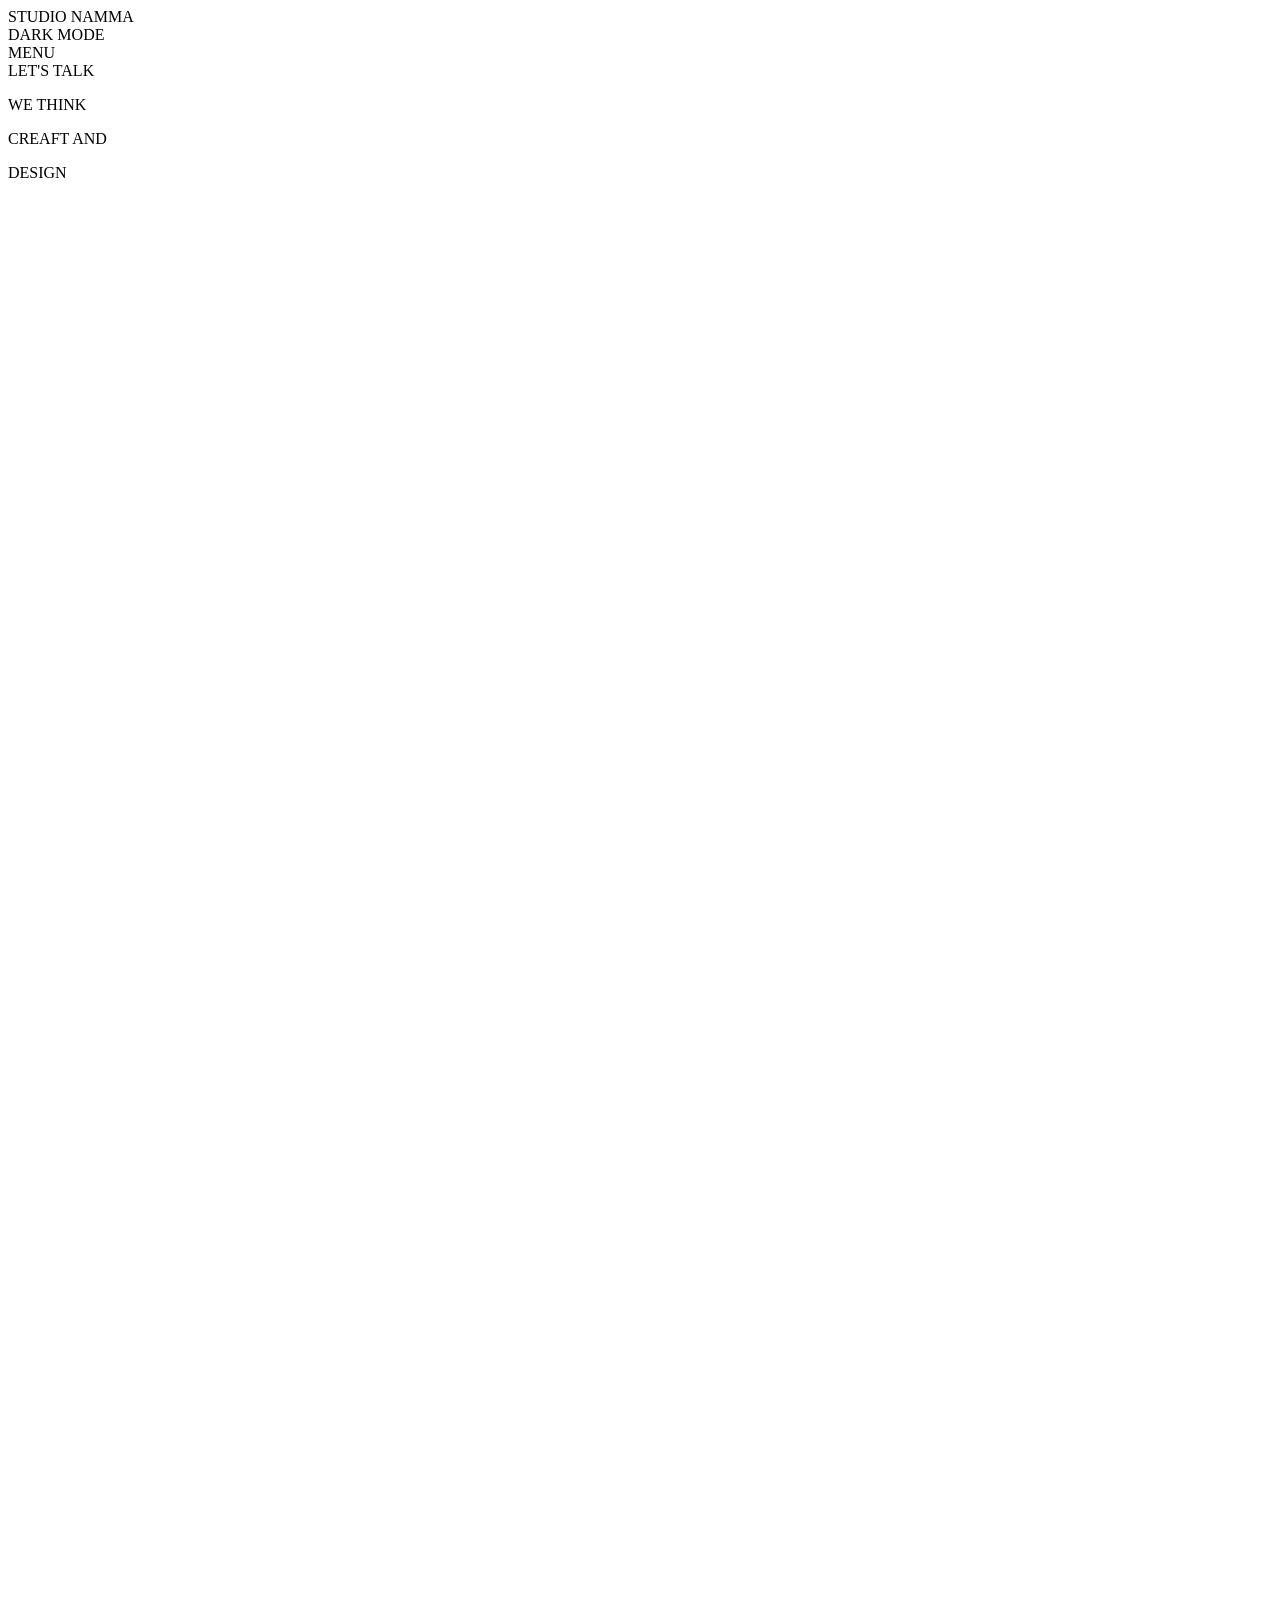
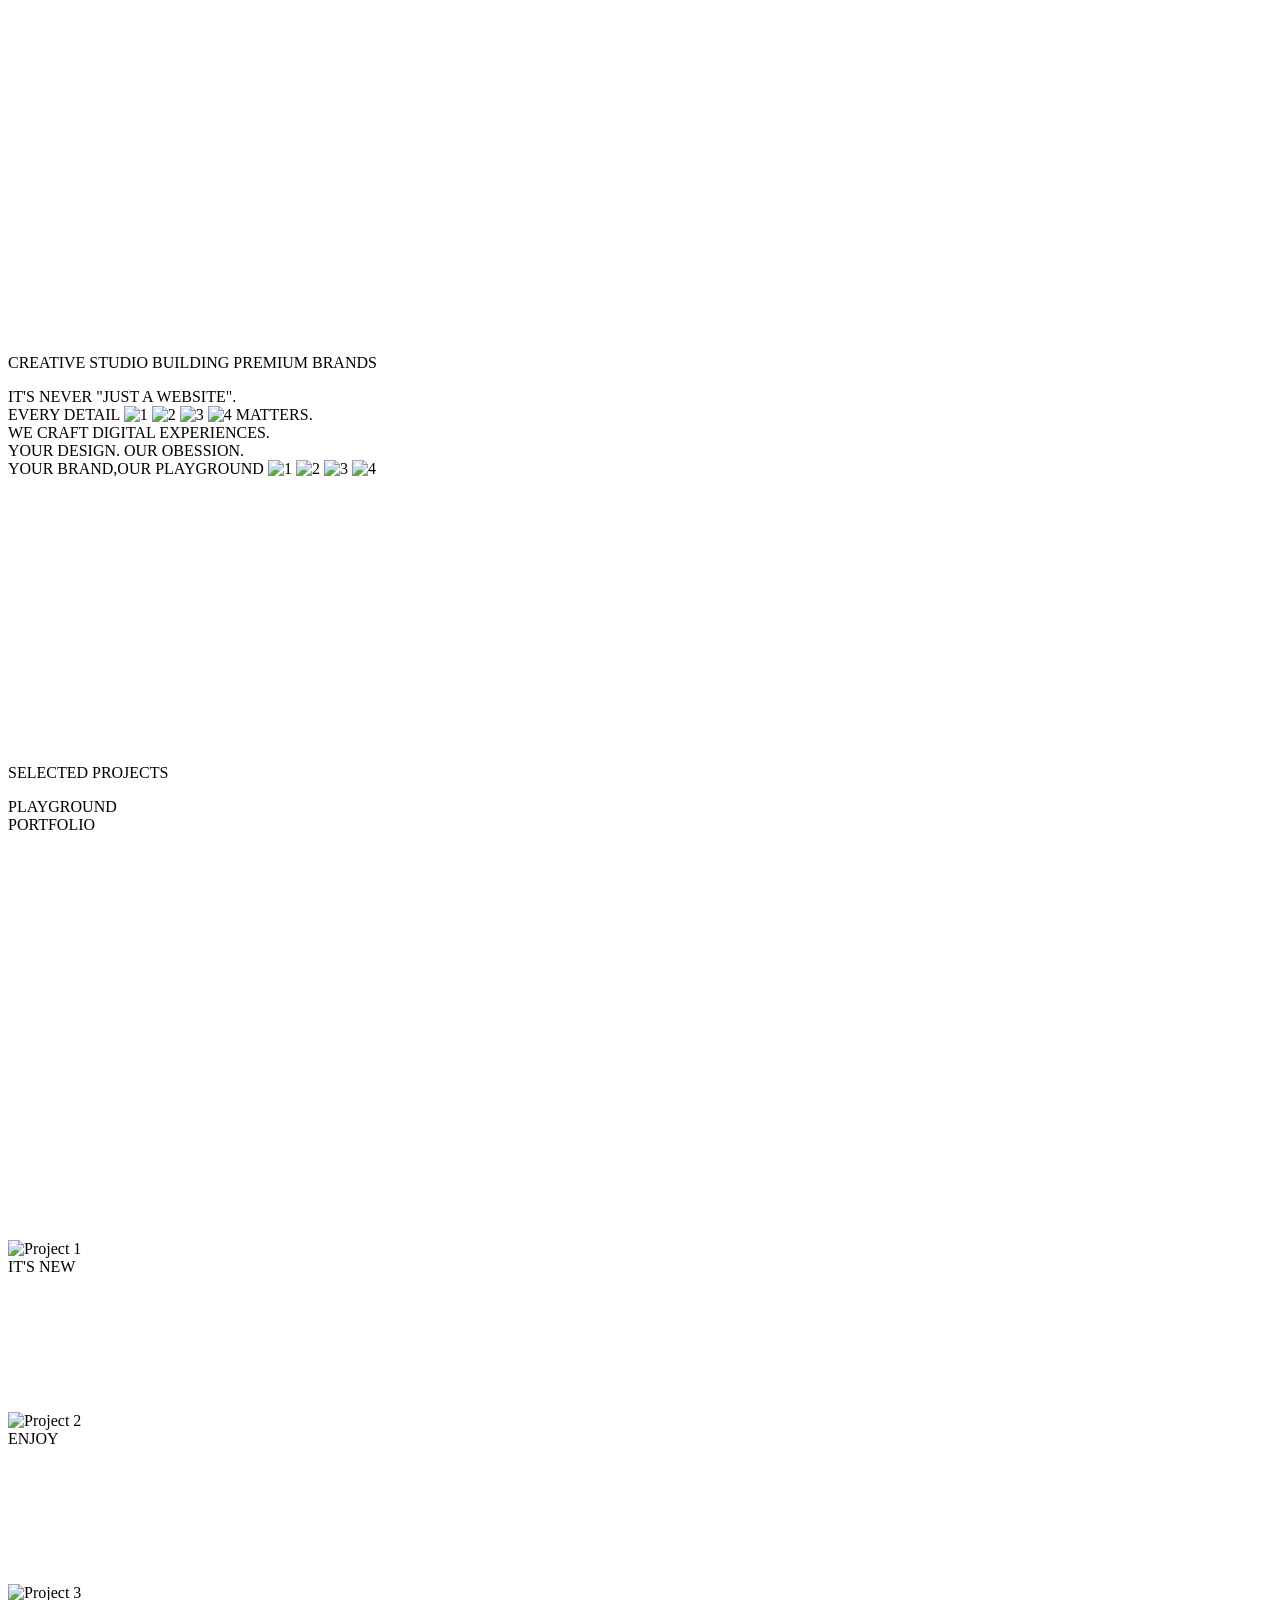
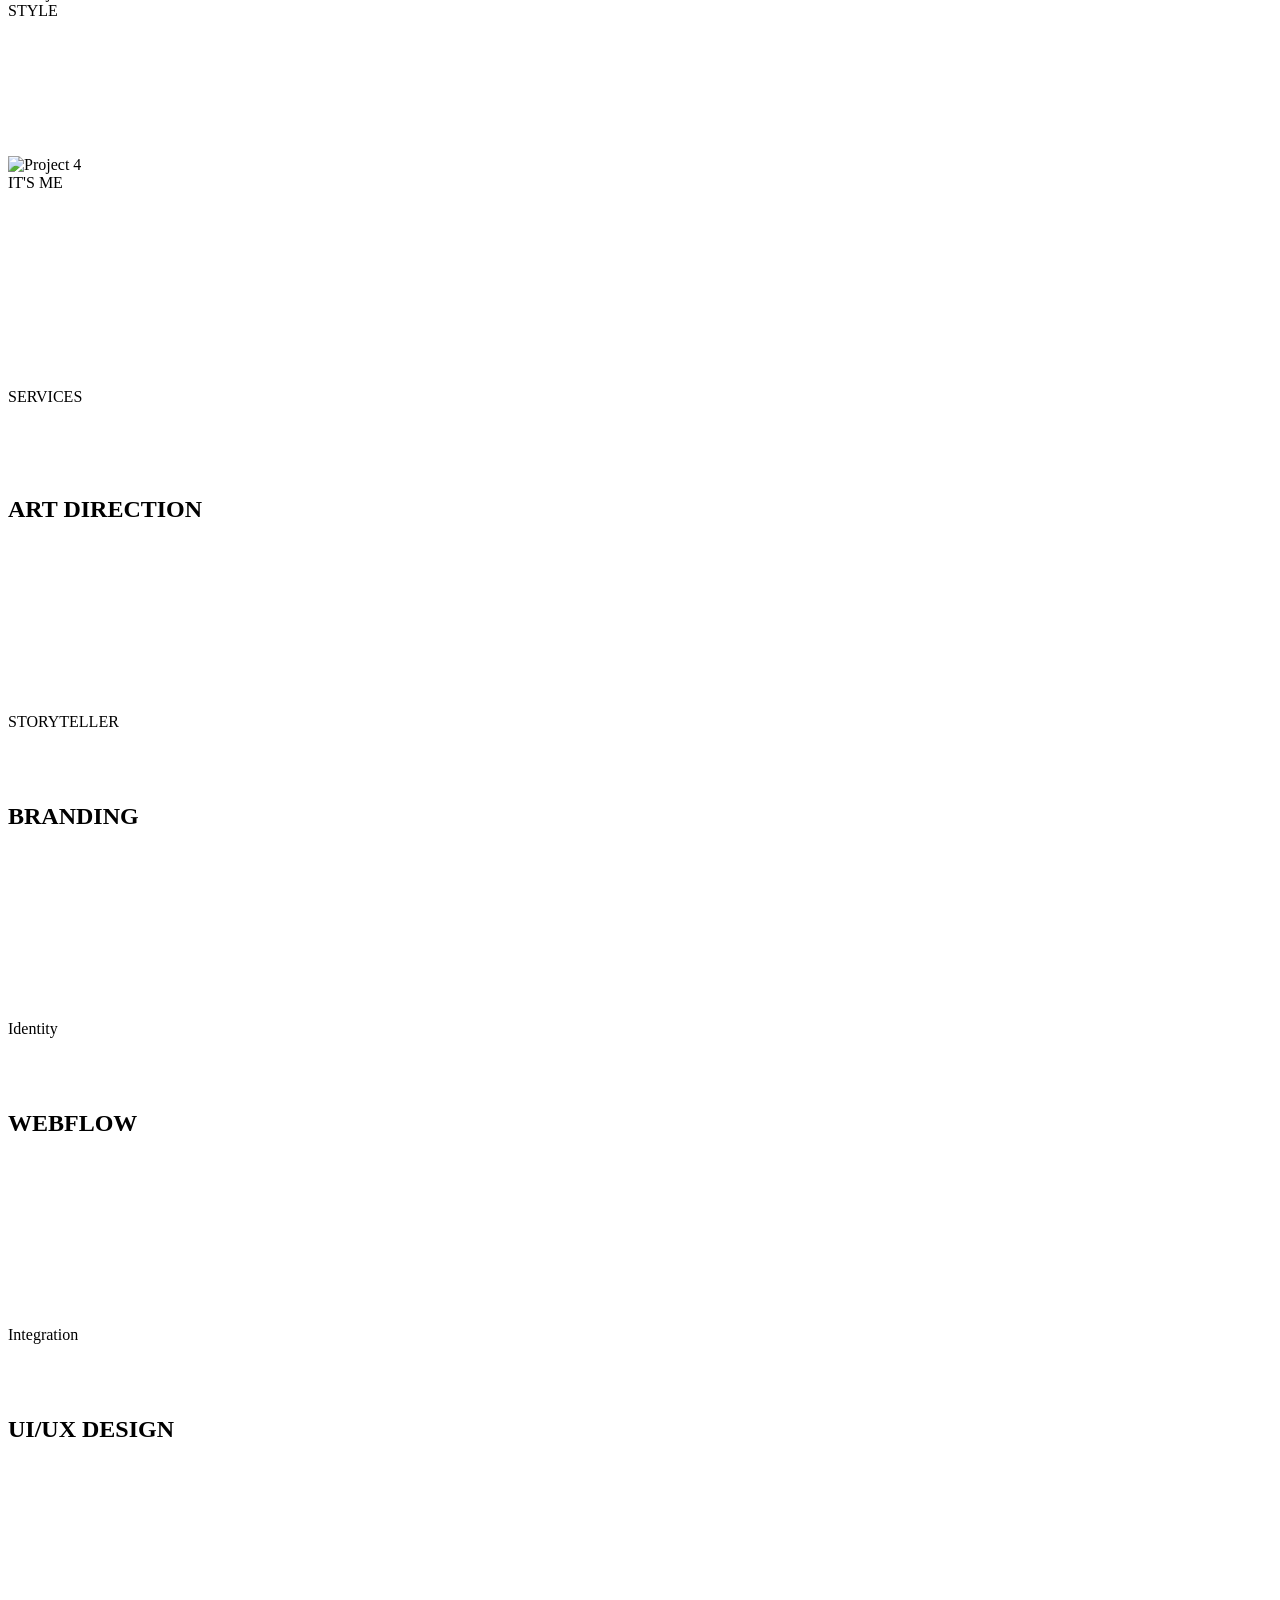
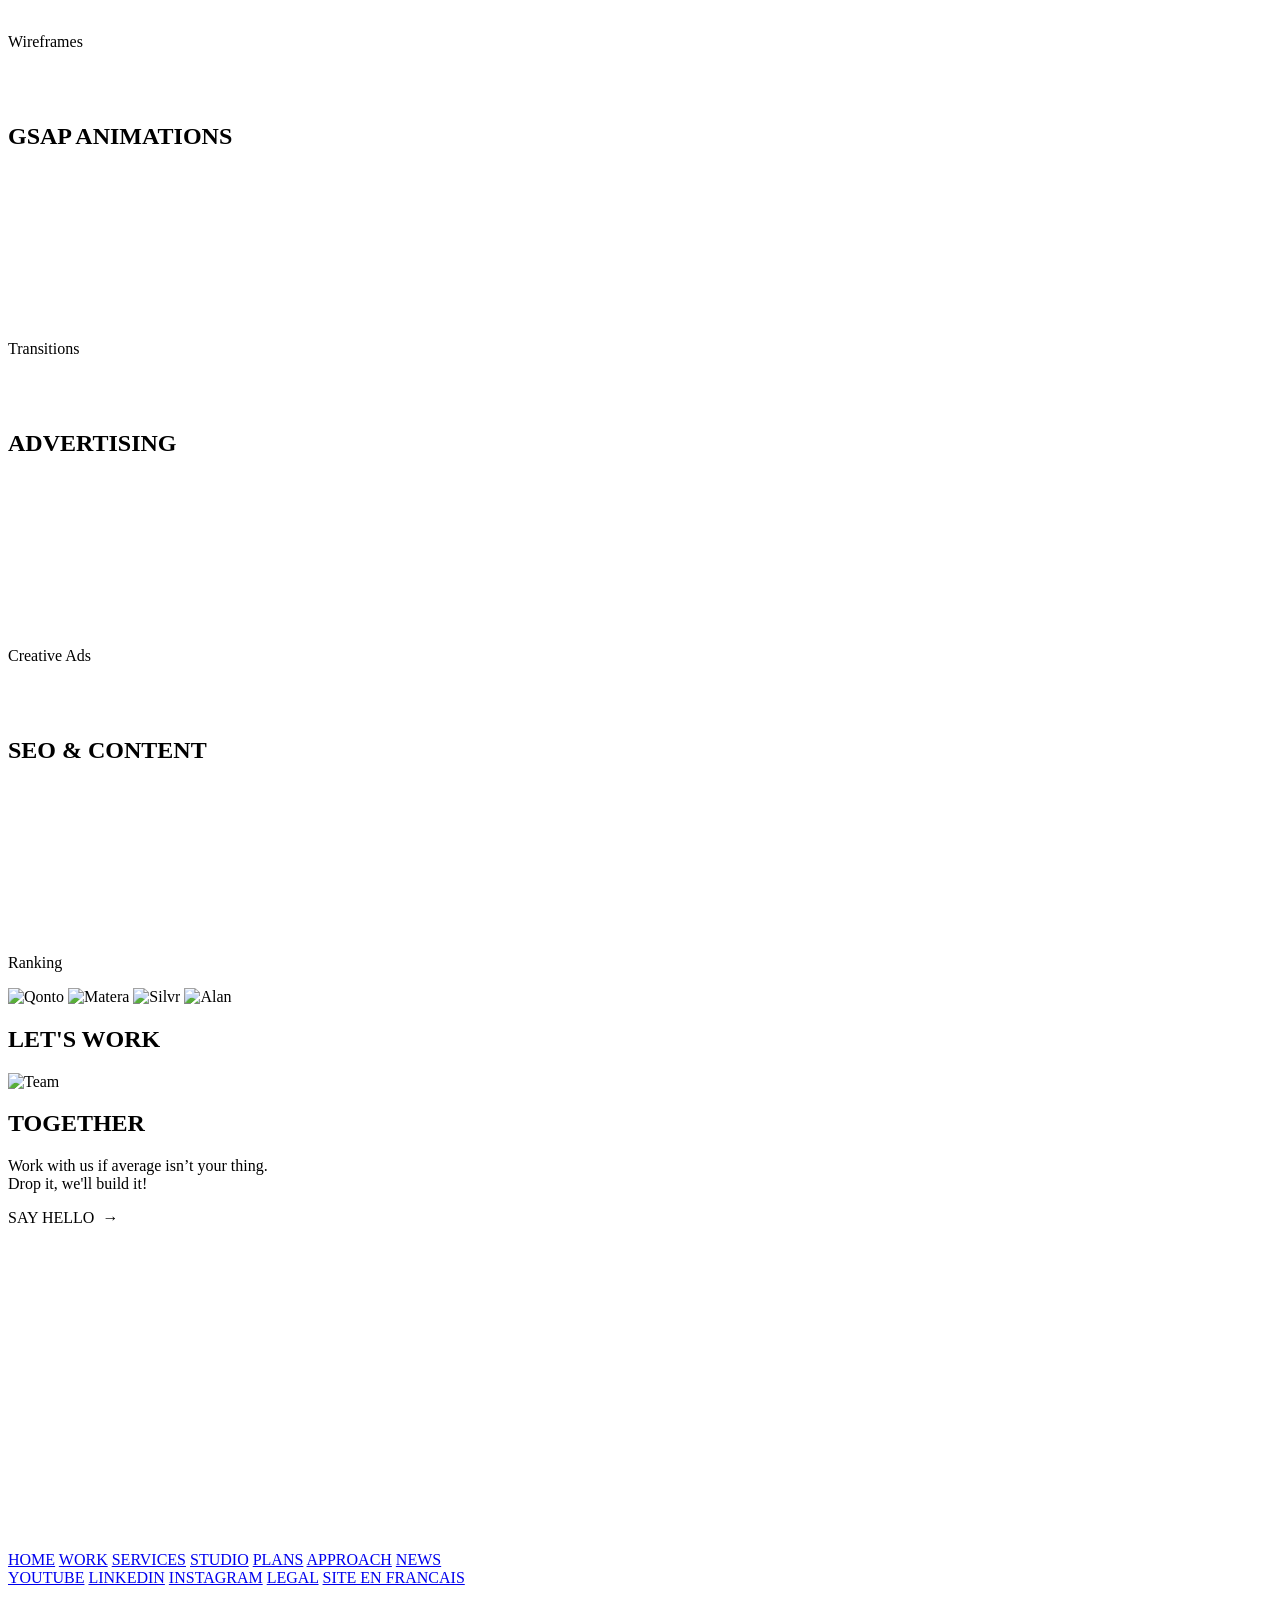
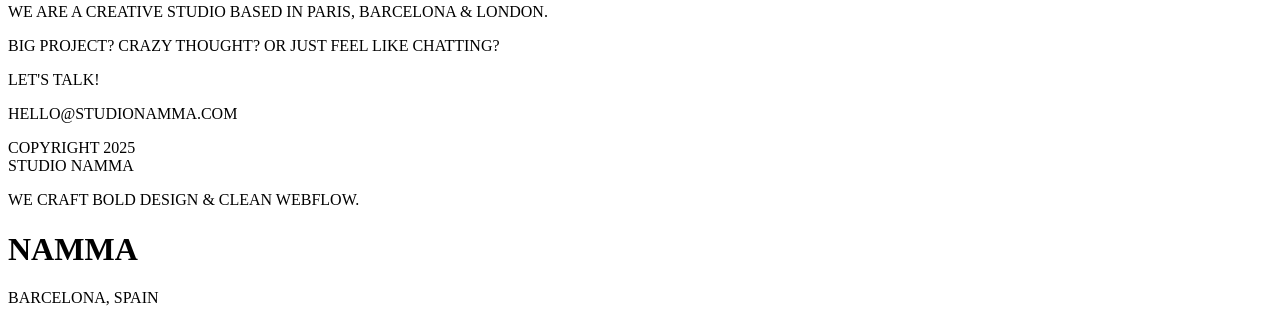
==== Mern-stack/StudioNamma/index.html @ 7f4a22c3 "Create index.html" ====
<!DOCTYPE html>
<html lang="en">
<head>
  <meta charset="UTF-8">
  <meta name="viewport" content="width=device-width, initial-scale=1.0">
  <title>Studio Namma | Branding, Designing & Webflow</title>
  <link rel="stylesheet" href="style.css">
</head>
<body>
  <!-- fixed-menu -->
    <div class="fixed-menu"></div>

    <!-- pointer -->
    <div class="pointer"></div>

    <!-- navbar -->
  <nav class="navbar">

    <!-- right-side -->
    <div class="right">
      <div class="logo">
        <span>STUDIO NAMMA</span>
      </div>
   
      <div class="mode">
        <span>DARK</span>
        <span>MODE</span>
      </div>
 </div>
<!-- left side-->
    <div class="left">
      <div class="menu">
        <span id="menuBtn">MENU</span>
      </div>

      <div class="connect">
        <span>LET'S TALK</span>
      </div>
    </div>
  </nav>

  <!-- title -->
  <section class="hero">
    <p>WE THINK</p>
    <p>CREAFT AND</p>
    <p>DESIGN</p>
  </section>
<br><br><br><br><br><br><br><br><br><br><br><br><br><br>

  <!-- video moving part -->
  <div class="cursor-box">
    <video style="width:400px; height:400px;"src="https://cdn.prod.website-files.com/679cb9cacf00799ba4b4c985%2F68dfa5030619737bde7460e5_Home-Hero-DK%20ModeV4-transcode.mp4" autoplay muted loop></video>
  </div>

  <section class="videoshell">
    <iframe src="https://player.vimeo.com/video/1127104834?h=4484a3c2f1&autoplay=1&muted=1&loop=1" frameborder="0" style ="width:100vw; height:96vh"></iframe>
  </section>

  <!-- new pge with large text  -->
   <br><br><br><br><br><br><br><br><br><br><br><br>
   <p class ="tt">CREATIVE STUDIO BUILDING PREMIUM BRANDS</p>
<section class="hero-text">
        <div>IT'S NEVER "JUST A WEBSITE". </div>

        <!-- for details -->
        <div>
            EVERY
            <span class="hover-trigger">
                DETAIL
                <span class="image-stack">
                    <img src="assets/img1.jpeg" alt="1" 
                    class="stack-card">
                    <img src="assets/img2.jpeg" alt="2" 
                    class="stack-card">
                    <img src="assets/img3.jpeg" alt="3" 
                    class="stack-card">
                    <img src="assets/img4.jpeg" alt="4" 
                    class="stack-card">
                </span>
            </span>
            MATTERS.
        </div>

<!-- for playground -->
        <div> WE CRAFT DIGITAL EXPERIENCES.</div>
        <div>YOUR DESIGN. OUR OBESSION.</div>
        <div>
            YOUR BRAND,OUR
            <span class="hover-trigger">
                PLAYGROUND
                <span class="image-stack">
                    <img src="assets/img5.jpeg" alt="1" 
                    class="stack-card">
                    <img src="assets/img6.jpeg" alt="2" 
                    class="stack-card">
                    <img src="assets/img7.jpeg" alt="3" 
                    class="stack-card">
                    <img src="assets/img8.jpeg" alt="4" 
                    class="stack-card">
                </span>
            </span>
        </div>
    </section>
<br><br><br><br><br><br><br><br><br><br><br><br><br><br><br>
    <!-- playground section  -->
      <p class="sp">SELECTED PROJECTS </p>
  <section class="playground-text">

    <div class="playground-word">
        PLAYGROUND
        <div class="portfolio-cursor">
            PORTFOLIO
        </div>
    </div>
</section>
<br><br><br><br><br><br><br><br><br><br><br><br><br><br><br>
<!-- ==================== PLAYGROUND PROJECTS ==================== -->


<section class="playground">

    <div class="project-card">
        <img src="images/project1.jpeg" alt="Project 1">

        <video src="videos/project1.mp4" muted loop playsinline></video>

        <div class="project-button">IT'S NEW</div>
    </div>

    <div class="project-card">
        <img src="images/project2.jpeg" alt="Project 2">

        <video src="videos/project2.mp4" muted loop playsinline></video>

        <div class="project-button">ENJOY</div>
    </div>

    <div class="project-card">
        <img src="images/project3.jpeg" alt="Project 3">

        <video src="videos/project3.mp4" muted loop playsinline></video>

        <div class="project-button">STYLE</div>
    </div>

    <div class="project-card">
        <img src="images/project4.jpeg" alt="Project 4">

        <video src="videos/project4.mp4" muted loop playsinline></video>

        <div class="project-button">IT'S ME</div>
    </div>

</section>
<br><br><br><br><br><br><br><br><br><br>
<!-- ================================================= -->
 <p class ="service"> SERVICES </p>
 <br><br><br>
 <section class="services">

     <div class="service-item">
<h1>ART DIRECTION</h1>
  <div class="service-video">
            <video src="service/art.webm" autoplay muted loop></video>
        </div>

        <div class="service-info">
            <p>STORYTELLER</p>
        </div>

    </div>
    <br><br>

    <div class="service-item">
          <h1>BRANDING</h1>
  <div class="service-video">
            <video src="service/brand.webm" autoplay muted loop></video>
        </div>

        <div class="service-info">
            <p>Identity</p>
        </div>

      </div>
    <br><br>
<div class="service-item">
         <h1>WEBFLOW</h1>
  <div class="service-video">
            <video src="service/web.webm" autoplay muted loop></video>
        </div>

        <div class="service-info">
            <p>Integration</p>
        </div>

      </div>
    
    <br><br>
    
    <div class="service-item">
         <h1>UI/UX DESIGN</h1>
  <div class="service-video">
            <video src="service/UIUX.webm" autoplay muted loop></video>
        </div>

        <div class="service-info">
            <p>Wireframes</p>
        </div>

      </div>
    <br><br>
<div class="service-item">
        <h1>GSAP ANIMATIONS</h1>
  <div class="service-video">
            <video src="service/GSAP.webm" autoplay muted loop></video>
        </div>

        <div class="service-info">
            <p>Transitions</p>
        </div>
      </div>
    <br><br>
    
    <div class="service-item">
         <h1>ADVERTISING</h1>
  <div class="service-video">
            <video src="service/ADS.mp4" autoplay muted loop></video>
        </div>

        <div class="service-info">
            <p>Creative Ads</p>
        </div>
      </div>
  
    <br><br>
      <div class="service-item">
           <h1>SEO & CONTENT</h1>
  <div class="service-video">
            <video src="service/last.webm" autoplay muted loop></video>
        </div>

        <div class="service-info">
            <p>Ranking </p>
        </div>
      </div>
 
</section>





<section class="work-section">

    <!-- CLIENT LOGOS -->
    <div class="client-logos">

        <img src="images/logo1.jpeg" alt="Qonto">

        <img src="images/logo2.jpeg" alt="Matera">

        <img src="images/logo3.jpeg" alt="Silvr">

        <img src="images/logo4.jpeg" alt="Alan">

    </div>


    <!-- BOTTOM CONTENT -->
    <div class="work-content">

        <!-- LEFT -->
        <div class="work-left">

            <h1>LET'S WORK</h1>

            <div class="together">
                <img src="images/together.jpeg" alt="Team" style="width:150px;">
                <h1>TOGETHER</h1>
            </div>

        </div>


        <!-- RIGHT -->
        <div class="work-right">

            <p>
                Work with us if average isn’t your thing.<br>
                Drop it, we'll build it!
            </p>

            <div class="say-hello">
                <span></span>
                <p>SAY HELLO&nbsp; →</p>
            </div>

        </div>

    </div>

</section>

<!-- =========================== -->
 <!-- footer -->
  <div class="footer-videos">

    <span class="footer-dot"></span>

    <div class="video-row">

        <video src="videos/project1.mp4" autoplay muted loop></video>

        <video src="videos/project2.mp4" autoplay muted loop></video>

        <video src="videos/project3.mp4" autoplay muted loop></video>

        <video src="videos/project4.mp4" autoplay muted loop></video>

        <video src="service/art.webm" autoplay muted loop></video>

        <video src="service/UIUX.webm" autoplay muted loop></video>

    </div>

</div>
<footer class="footer">

    <div class="footer-top">

        <div class="footer-links">
            <a href="#">HOME</a>
            <a href="#">WORK</a>
            <a href="#">SERVICES</a>
            <a href="#">STUDIO</a>
            <a href="#">PLANS</a>
            <a href="#">APPROACH</a>
            <a href="#">NEWS</a>

            <br>

            <a href="#">YOUTUBE</a>
            <a href="#">LINKEDIN</a>
            <a href="#">INSTAGRAM</a>
            <a href="#">LEGAL</a>
            <a href="#">SITE EN FRANCAIS</a>
        </div>


        <div class="footer-contact">

            <p>WE ARE A CREATIVE STUDIO BASED IN PARIS, BARCELONA & LONDON.</p>

            <p>BIG PROJECT? CRAZY THOUGHT? OR JUST FEEL LIKE CHATTING?</p>

            <p>LET'S TALK!</p>

            <p>HELLO@STUDIONAMMA.COM</p>

            <p>COPYRIGHT 2025<br>
            STUDIO NAMMA</p>

        </div>

    </div>


    <div class="footer-bottom">

        <p>WE CRAFT BOLD DESIGN & CLEAN WEBFLOW.</p>

        <h1 id="namma">NAMMA</h1>

        <p>BARCELONA, SPAIN</p>

    </div>

</footer>
  <script src="script.js"></script>
</body>
</html>
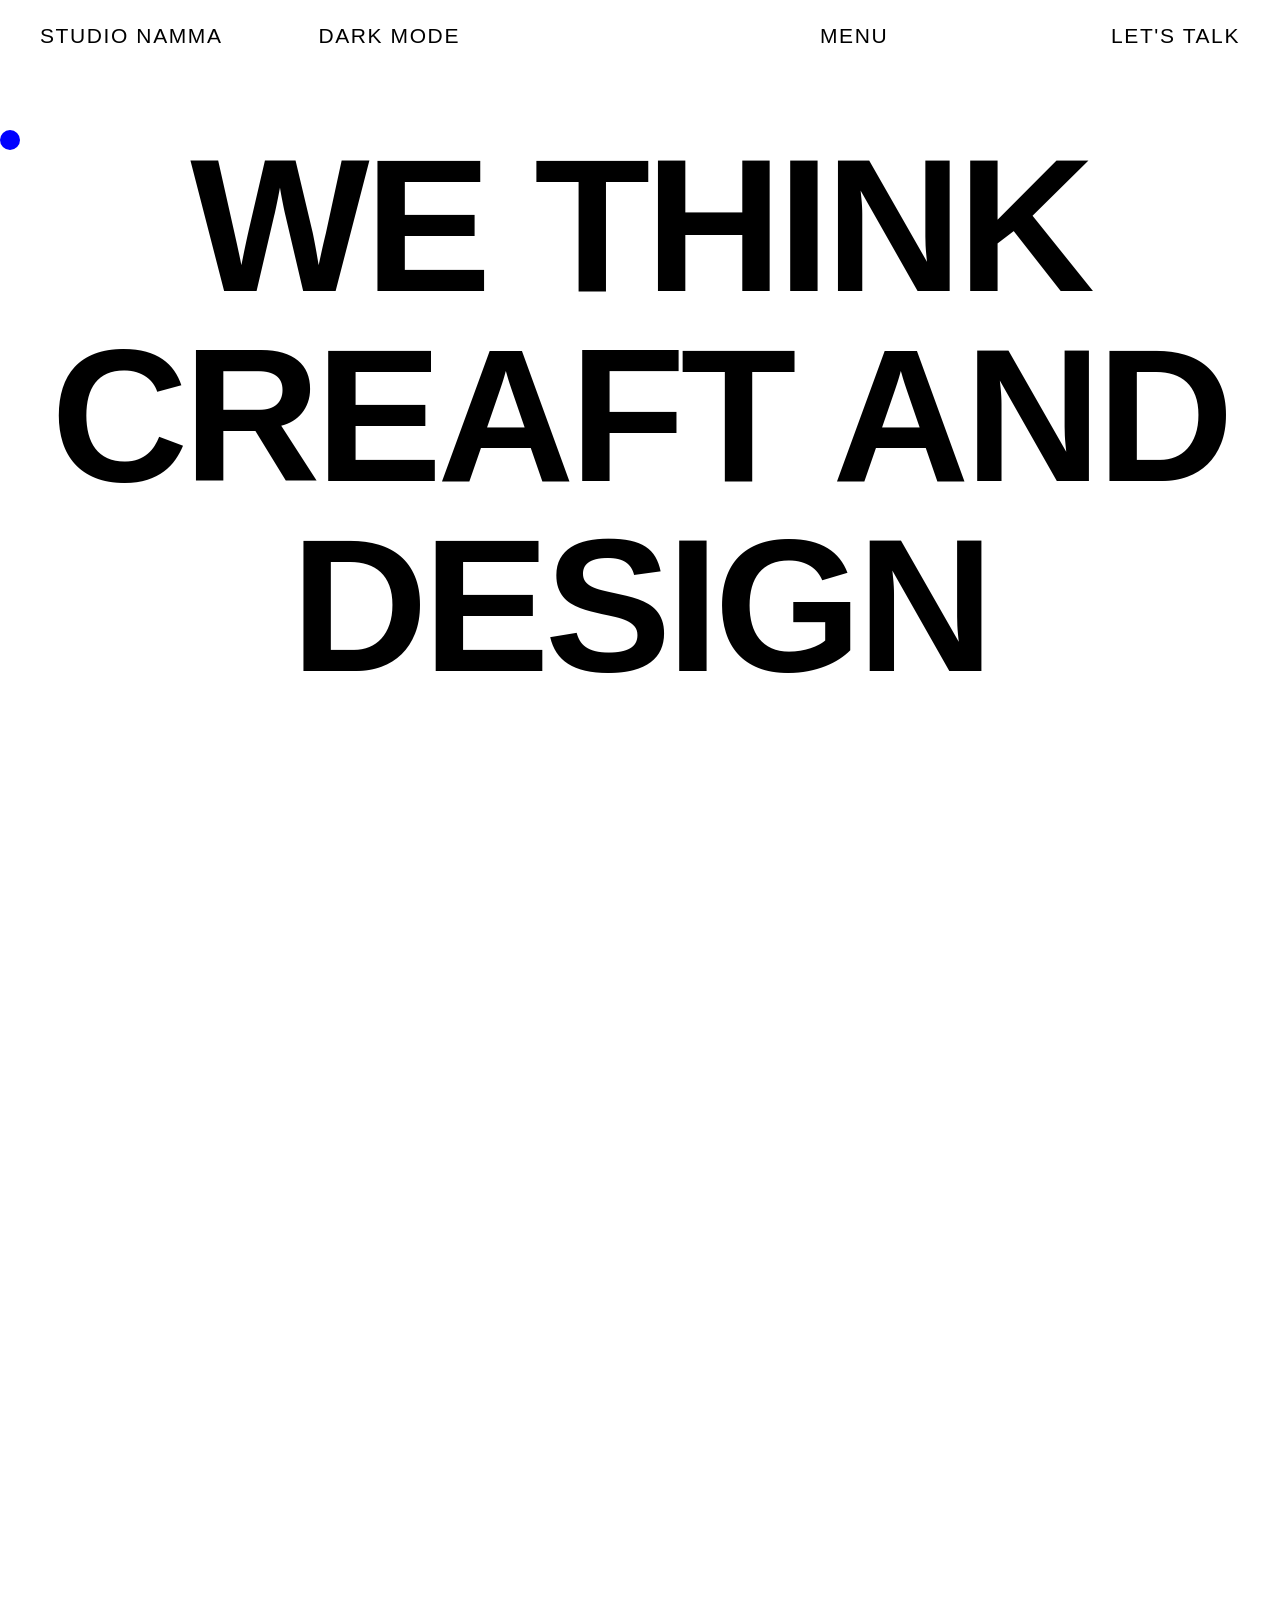
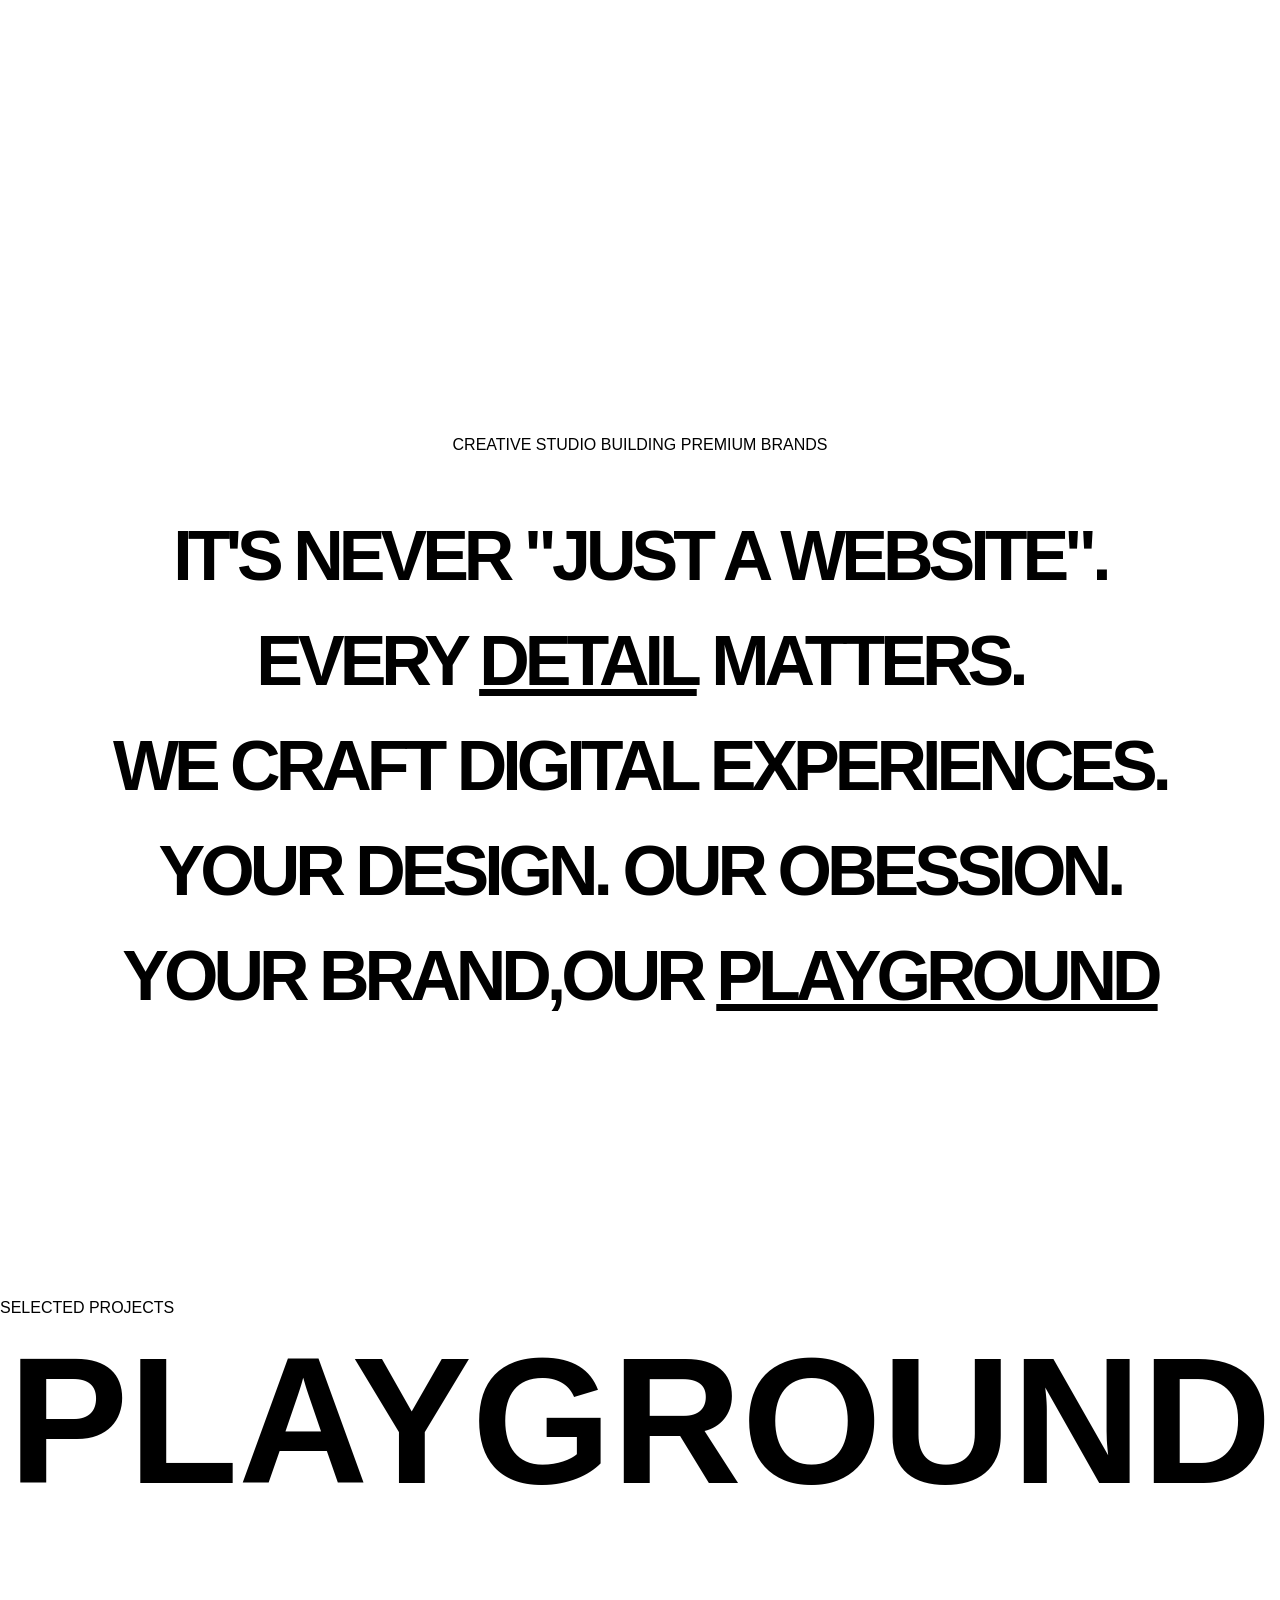
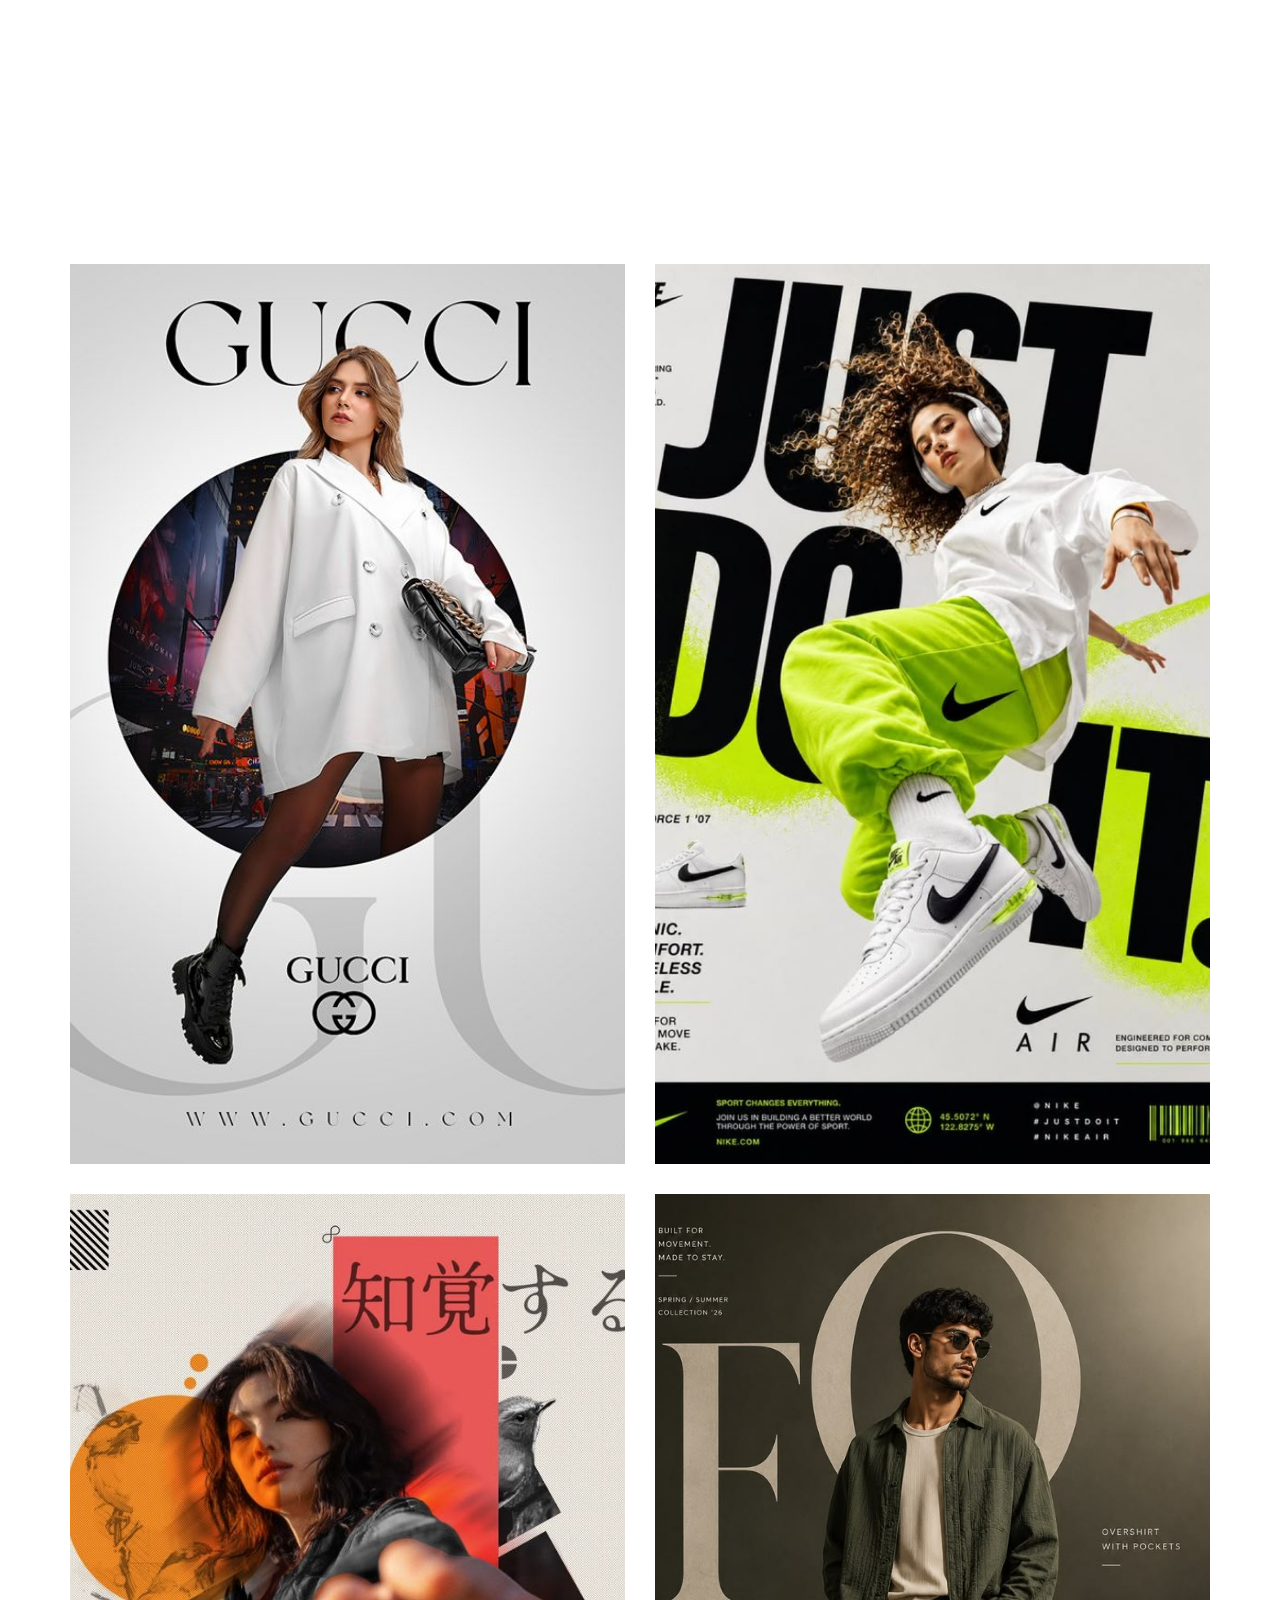
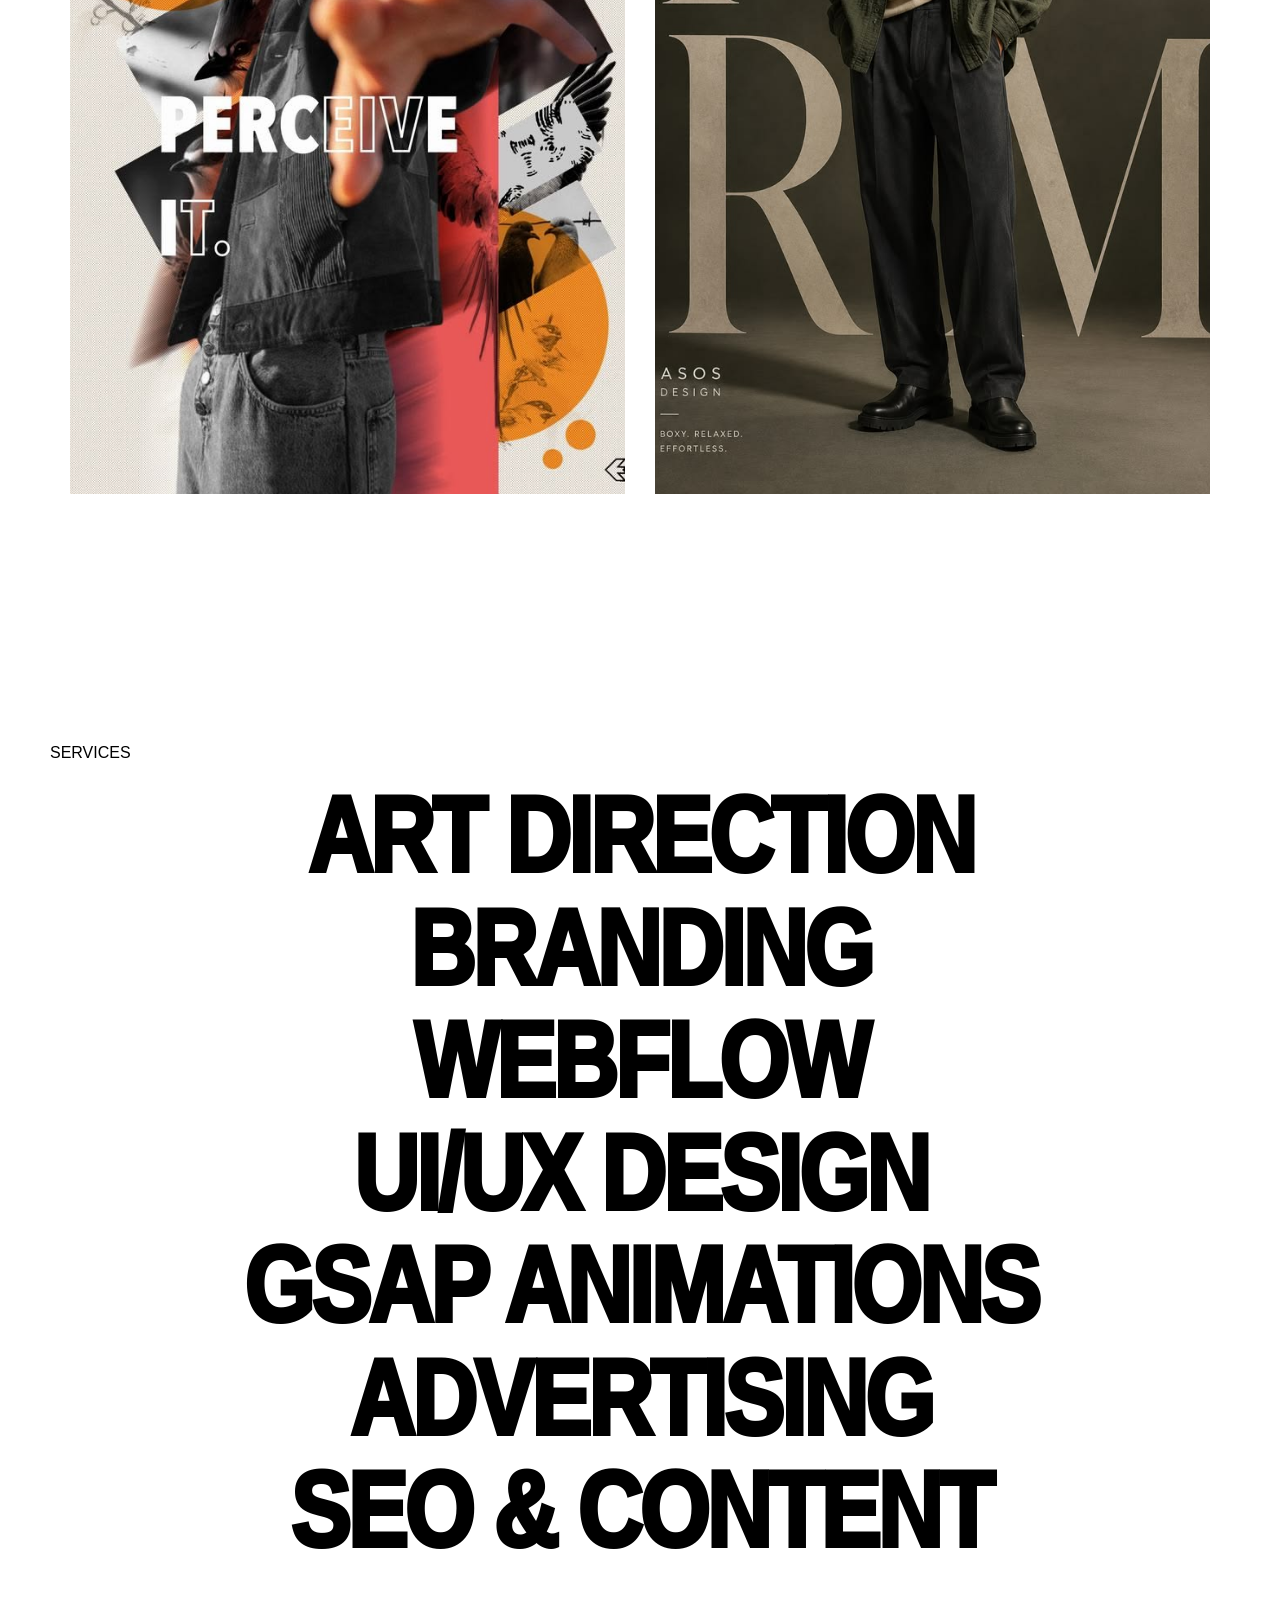
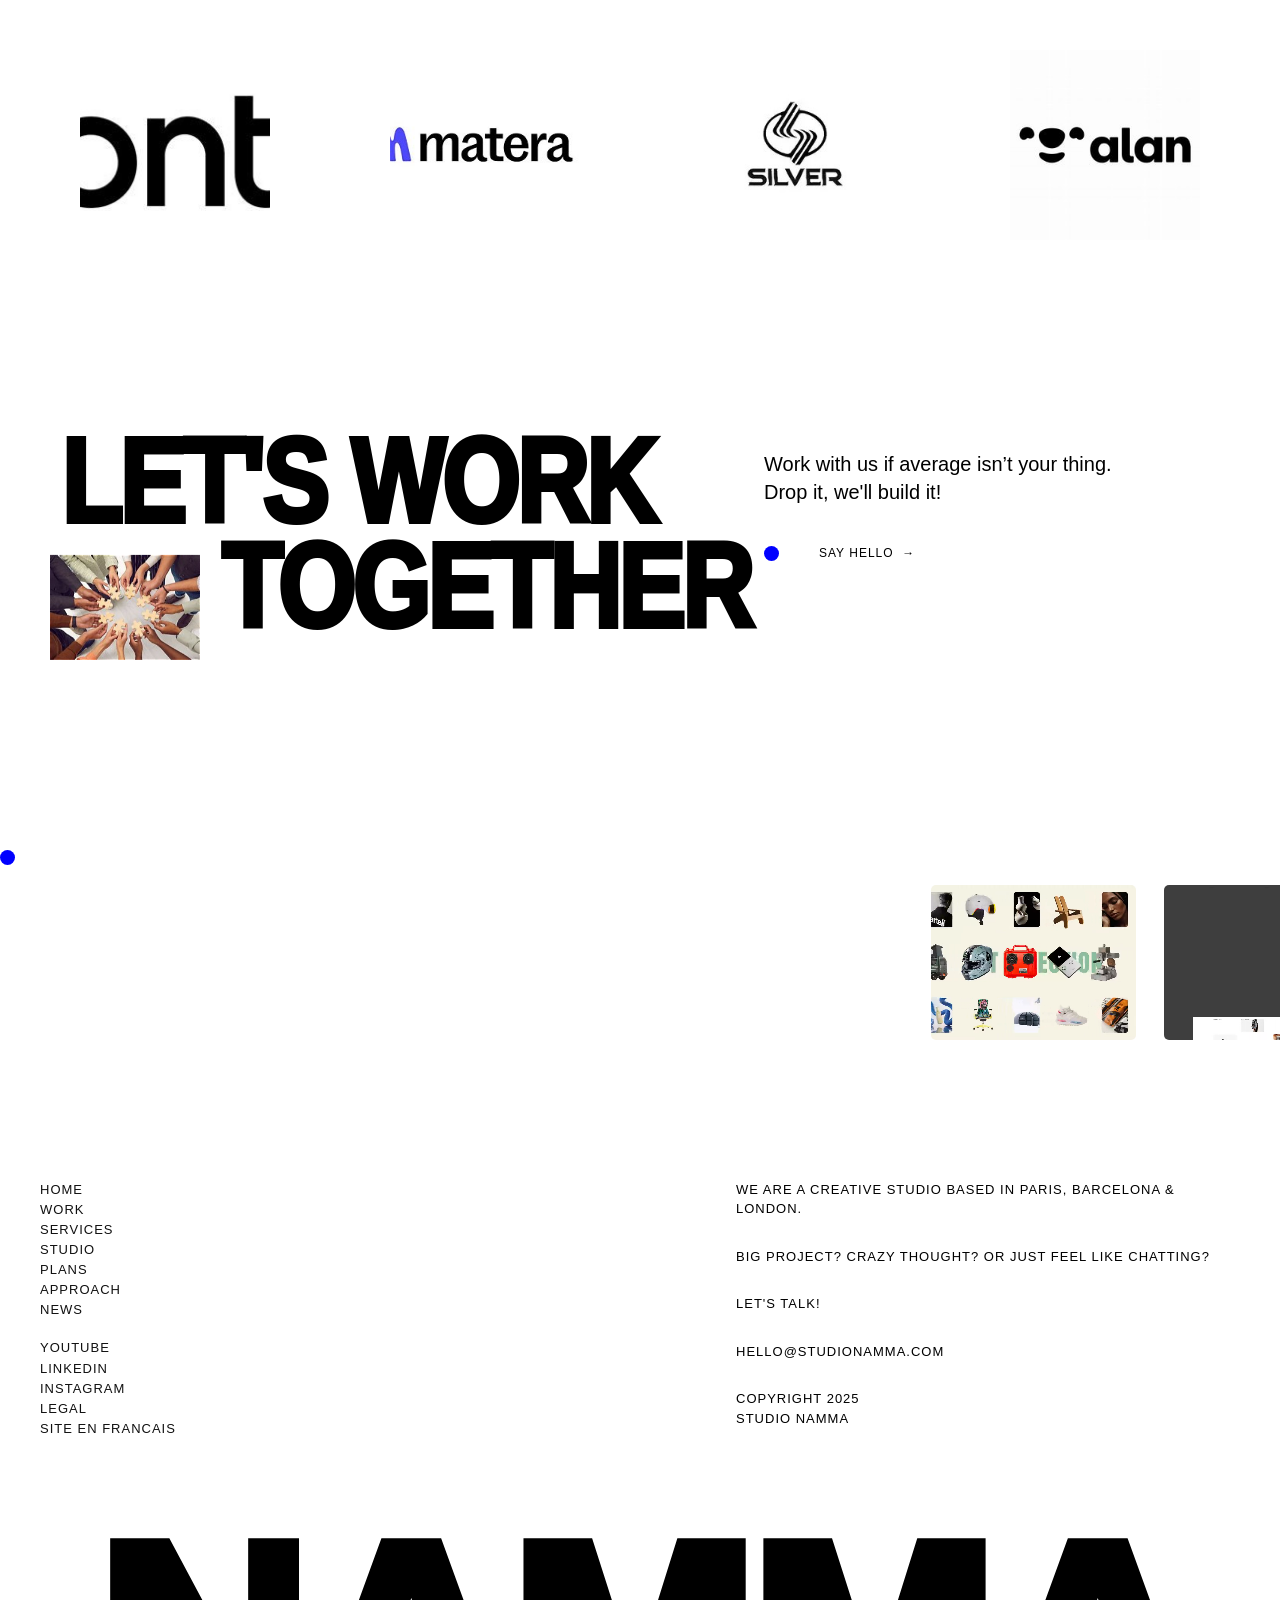
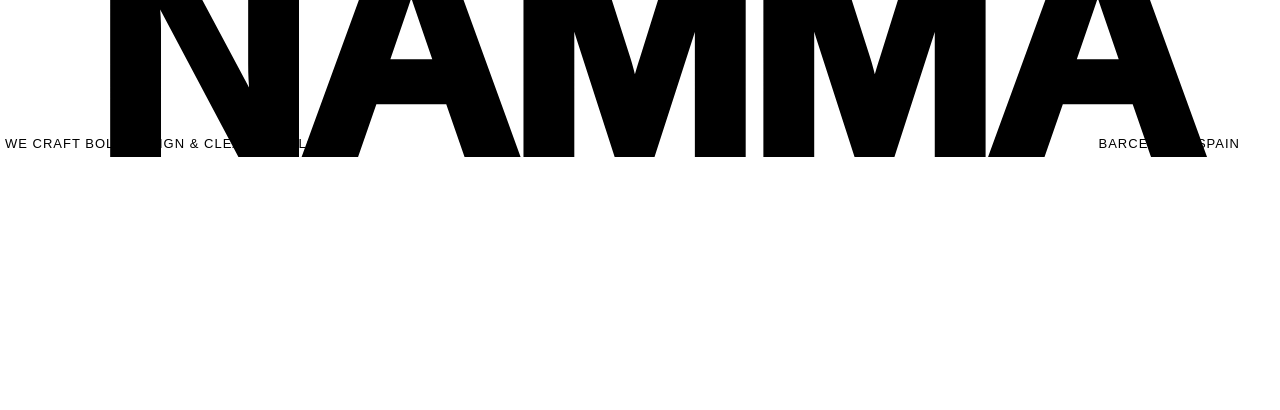
==== commit 0ae341b2: "Fix StudioNamma as normal folder" ====
--- a/Mern-stack/StudioNamma/index.html
+++ b/Mern-stack/StudioNamma/index.html
@@ -378,4 +378,4 @@
 </footer>
   <script src="script.js"></script>
 </body>
-</html>
+</html>
--- a/Mern-stack/StudioNamma/style.css
+++ b/Mern-stack/StudioNamma/style.css
@@ -0,0 +1,550 @@
+@import url("https://db.onlinewebfonts.com/c/226f58ab113a6d821def90a7d6dc2427?family=GT+Pressura+Mono+Regular+Regular");
+ *{margin :0;
+    padding:0;
+    box-sizing:border-box;
+}
+body{
+font-family: "GT Pressura Mono Regular", sans-serif;
+}
+.navbar{
+    display:flex;
+    justify-content:space-between;
+    align-items:center;
+    font-size:21px;
+    letter-spacing:0.1rem;
+    position:fixed;
+    top:0;
+    left:0;
+    width:100%;
+    padding :24px 40px;
+    z-index:10;
+    background:white;
+}
+
+.right,.left{
+    display:flex;
+    width:35%;
+    justify-content:space-between;
+}
+.fixed-menu{
+    height:100%;
+    width:100%;
+    position:fixed;
+    background-color:crimson;
+    z-index:10;
+    top :-100%;
+    transition: all ease 0.5s;
+}
+
+.hero{
+    margin-top:130px;
+    font-family:  "Barlow Condensed", sans-serif;
+    font-weight:800;
+    font-size:190px;
+    text-align :center;
+}
+.hero p {
+    margin: 0;
+    line-height: 1;
+    letter-spacing: -5px;
+}
+.cursor-box{
+    position:fixed;
+    pointer-events:none;
+    visibility:hidden;
+}
+ .pointer {
+    width: 20px;
+    height: 20px;
+    border-radius: 50%;
+    background: blue;
+    position: fixed;
+    pointer-events: none;
+}
+.tt {
+    text-align: center;
+}
+
+.hero-text {
+    margin-top: 50px;
+    font-family: sans-serif;
+    display: flex;
+    flex-direction: column;
+    justify-content: center;
+    font-weight: 800;
+    font-size: 70px;
+    text-align: center;
+}
+
+.hero-text div {
+    margin: 0;
+    line-height: 1.5;
+    letter-spacing: -5px;
+}
+
+.hover-trigger {
+    position: relative;
+    display: inline-block;
+    cursor: pointer;
+    text-decoration: underline;
+}
+
+.image-stack {
+    position: absolute;
+ top: 50%;
+    left: 50%;
+    width: 180px;
+    height: 240px;
+    transform: translate(-50%, -50%);
+    pointer-events: none;
+    z-index: 100;
+}
+
+.stack-card {
+    position: absolute;
+    top: 0;
+    left: 0;
+    width: 180px;
+    height: 240px;
+    object-fit: cover;
+    opacity: 0;
+    transition: opacity 0.15s ease;
+}
+
+.stack-card.show {
+    opacity: 1;
+}
+
+/* PLAYGROUND */
+.playground-text {
+    width: 100%;
+    display: flex;
+    justify-content: center;
+    align-items: center;
+}
+
+.playground-word {
+    position: relative;
+
+    font-size: 180px;
+    font-weight: 800;
+
+    cursor: none;
+}
+
+.portfolio-cursor {
+    position: absolute;
+    width: 150px;
+    height: 40px;
+    border-width: 20px;
+    border-radius: 10px;
+    background: blue;
+    color: white;
+    display: flex;
+    align-items: center;
+    justify-content: center;
+    font-size: 20px;
+    font-weight: 800;
+    pointer-events: none;
+    opacity: 0;
+    transform: translate(-50%, -50%);
+    transition: opacity 0.2s ease;
+}
+
+
+
+/* ==================== PLAYGROUND ==================== */
+
+.playground {
+    display: grid;
+    grid-template-columns: 1fr 1fr;
+    gap: 30px;
+    padding: 70px;
+}
+
+.project-card {
+    position: relative;
+    height: 100vh;
+    overflow: hidden;
+    cursor: none;
+}
+
+/* Image + video fill the complete box */
+
+/* Background image */
+.project-card img {
+    width: 100%;
+    height: 100%;
+    object-fit: cover;
+}
+
+/* Video */
+.project-card video {
+    width: 45%;
+    height: 55%;
+
+    position: absolute;
+
+    left: 50%;
+    top: 50%;
+
+    transform: translate(-50%, -50%);
+
+    opacity: 0;
+    transition: opacity 0.3s ease;
+
+    object-fit: cover;
+}
+/* Blur the background when video appears */
+.project-card:hover img {
+    filter: blur(12px);
+    transform: scale(1.05);
+    transition: 0.3s ease;
+}
+
+/* Show video */
+.project-card:hover video {
+    opacity: 1;
+}
+
+
+/* ==================== BLUE BUTTON ==================== */
+
+.project-button {
+    position: absolute;
+
+    width: 80px;
+    height: 60px;
+
+    border-radius: 30%;
+
+    background: blue;
+    color: white;
+    font-weight:800;
+
+    display: flex;
+    align-items: center;
+    justify-content: center;
+
+    pointer-events: none;
+    opacity: 0;
+    transform: translate(-50%, -50%);
+    z-index: 5;
+    transition: opacity 0.2s ease;
+}
+
+.project-card:hover .project-button {
+    transform: translate(-50%, -50%) scale(1);
+}
+
+
+/* ================================= */
+.service{
+    left:50px;
+    position:absolute;
+}
+.services {
+    width: 100%;
+    text-align: center;
+}
+
+.services h1 {
+    font-family: "Padi", sans-serif;
+    font-weight: 1000;
+    font-size:90px;
+
+    transform: scaleY(1.2);     /* stretches font vertically */
+    letter-spacing: -3px;       /* reduces space between letters */
+
+    line-height: 0.85;
+    margin:0;
+}
+.service-item {
+    position: relative;
+    display: block;
+}
+.service-item h1 {
+    margin: 0;
+}
+.service-video {
+    position: absolute;
+    left: 40px;
+    top: 30%;
+    right:40%;
+
+    width: 300px;
+    height: 300px;
+
+    transform: translateY(-50%);
+
+    opacity: 0;
+    transition: opacity 0.3s ease;
+
+    pointer-events: none;
+}
+
+.service-video video {
+    width: 100%;
+    height: 100%;
+    object-fit: cover;
+}
+
+.service-info {
+    position: absolute;
+    right: 20%;
+    top: 30%;
+
+    transform: translateY(-50%);
+
+    opacity: 0;
+    transition: opacity 0.3s ease;
+}
+
+.service-item:hover .service-video {
+    opacity: 1;
+}
+
+.service-item:hover .service-info {
+    opacity: 1;
+}
+/* .services:has(.service-item:hover)>h1 {
+    opacity: 0.2;
+    filter: blur(4px);
+    transition: 0.3s ease;
+}
+
+.service-item:hover h1 {
+    opacity: 1;
+    filter: none;
+} */
+
+
+.work-section {
+    width: 100%;
+    min-height: 100vh;
+    padding: 100px 20px 20px;
+    box-sizing: border-box;
+}
+.client-logos {
+    width: 100%;
+    display: flex;
+    justify-content: space-around;
+    align-items: center;
+    margin-bottom: 200px;
+}
+
+.client-logos img {
+    width: 190px;
+    height: auto;
+    object-fit: contain;
+    padding:0px;
+}
+.work-content {
+    width: 100%;
+    display: flex;
+    justify-content: space-between;
+    align-items: flex-start;
+}
+.work-left {
+    width: 55%;
+}
+/* left side */
+
+.work-left h1 {
+    font-family: "Padi", sans-serif;
+    font-size: 100px;
+    font-weight: 1000;
+    line-height: 0.8;
+    margin: 0;
+    left:40px;
+    position:relative;
+    letter-spacing: -4px;
+    
+    transform: scaleY(1.2);     /* stretches font vertically */
+    letter-spacing: -3px;       /* reduces space between letters */
+
+    line-height: 0.85;
+}
+.together {
+    display: flex;
+    flex-direction: row;
+    align-items: flex-end;
+    gap: 10px;
+    width: 100%;
+}
+
+.together img {
+    width: 150px;
+    height: 105px;
+    object-fit: cover;
+    flex-shrink: 0;
+    left:30px;
+    top:30px;
+    position:relative;
+}
+
+.together h1 {
+    margin: 0;
+    white-space: nowrap;
+    
+}
+/* right side */
+.work-right {
+    width: 40%;
+    padding-top: 10px;
+}
+
+.work-right > p {
+    font-family: Arial, sans-serif;
+    font-size: 20px;
+    line-height: 1.4;
+    margin: 0;
+}
+/* say hello */
+.say-hello {
+    display: flex;
+    align-items: center;
+    gap: 40px;
+    margin-top: 40px;
+}
+
+.say-hello span {
+    width: 15px;
+    height: 15px;
+    border-radius: 50%;
+    background: blue;
+}
+
+.say-hello p {
+    font-family: "GT Pressura Mono Regular", sans-serif;
+    font-size: 12px;
+    letter-spacing: 1px;
+}
+
+/* footer */
+.footer-videos {
+    width: 100%;
+    margin-bottom: 70px;
+}
+
+.footer-dot {
+    display: block;
+
+    width: 15px;
+    height: 15px;
+
+    background: blue;
+    border-radius: 50%;
+
+    margin-bottom: 20px;
+}
+
+.video-row {
+    width: 100%;
+
+    display: flex;
+    gap: 28px;
+
+    justify-content: space-between;
+}
+
+.video-row video {
+    width: 16%;
+    height: 155px;
+
+    object-fit: cover;
+
+    border-radius: 5px;
+}
+.footer {
+    width: 100%;
+    min-height: 100vh;
+    padding: 70px 40px 0;
+    box-sizing: border-box;
+    overflow: hidden;
+}
+
+
+/* TOP FOOTER */
+
+.footer-top {
+    display: flex;
+    justify-content: space-between;
+    align-items: flex-start;
+    width: 100%;
+}
+
+.footer-links {
+    width: 35%;
+}
+
+.footer-links a {
+    display: block;
+    width: fit-content;
+
+    font-family: "GT Pressura Mono Regular", sans-serif;
+    font-size: 13px;
+    letter-spacing: 1px;
+    line-height: 1.55;
+
+    color: #111;
+    text-decoration: none;
+}
+
+
+.footer-contact {
+    width: 42%;
+}
+
+.footer-contact p {
+    font-family: "GT Pressura Mono Regular", sans-serif;
+    font-size: 13px;
+    letter-spacing: 1px;
+    line-height: 1.5;
+
+    margin: 0 0 28px;
+}
+
+
+/* BOTTOM */
+
+.footer-bottom {
+    position: relative;
+    width: 100%;
+    margin-top: 100px;
+}
+
+.footer-bottom h1 {
+    font-family: "Padi", sans-serif;
+    font-weight: 1000;
+
+    font-size: 300px;
+    line-height: 0.65;
+
+    letter-spacing: -10px;
+    margin: 0;
+
+    text-align: center;
+
+    transform-origin: center bottom;
+}
+
+
+.footer-bottom p {
+    position: absolute;
+    bottom: 0;
+
+    font-family: "GT Pressura Mono Regular", sans-serif;
+    font-size: 13px;
+    letter-spacing: 1px;
+
+    margin: 0;
+}
+
+.footer-bottom p:first-child {
+    left: -35px;
+}
+
+.footer-bottom p:last-child {
+    right: 0;
+}
